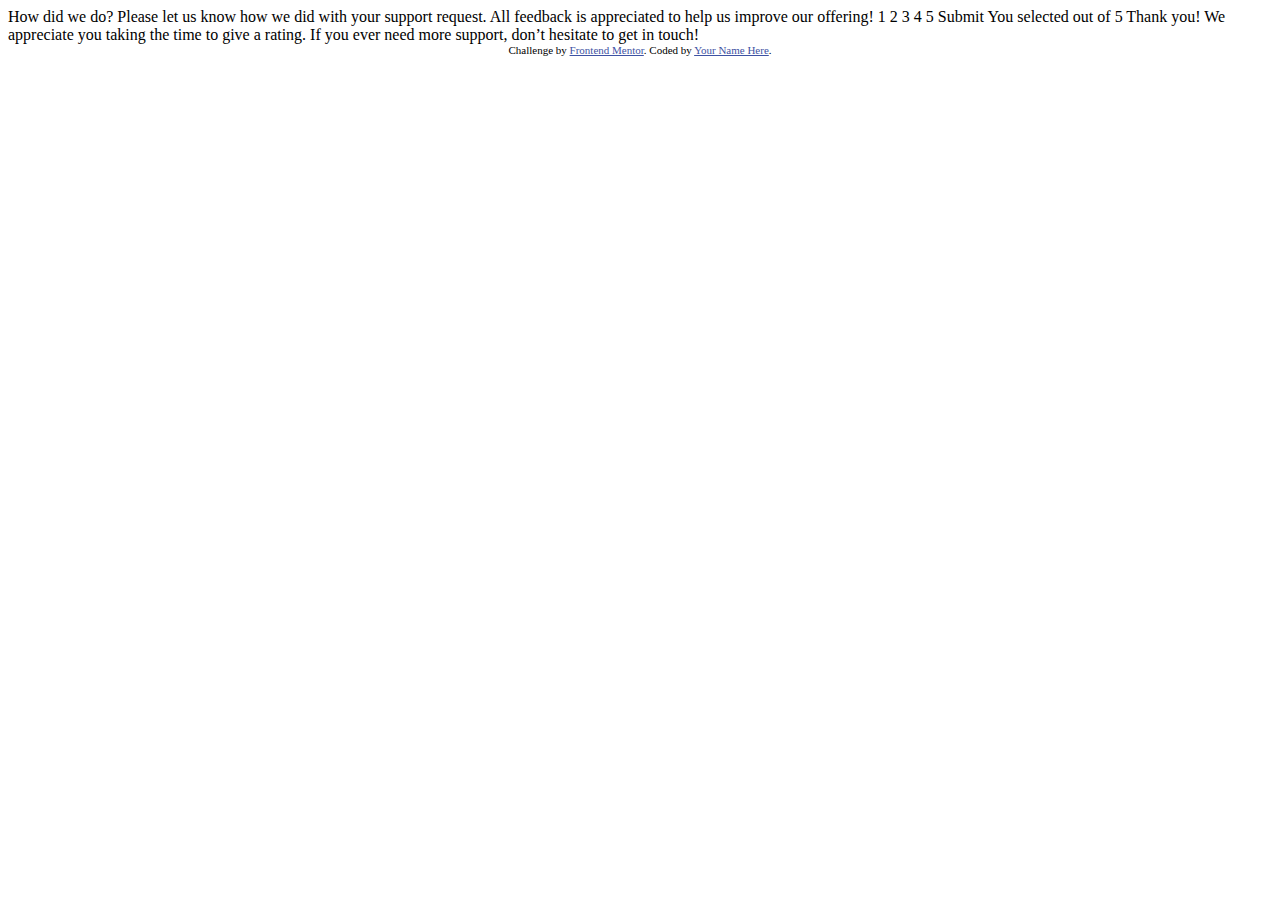
==== Level-1/02-interactive-rating-component/index.html @ 6dd443fe "FEM-Interactive-Rating-Component-Start" ====
<!DOCTYPE html>
<html lang="en">
<head>
  <meta charset="UTF-8">
  <meta name="viewport" content="width=device-width, initial-scale=1.0"> <!-- displays site properly based on user's device -->

  <link rel="icon" type="image/png" sizes="32x32" href="./images/favicon-32x32.png">
  
  <title>Frontend Mentor | Interactive rating component</title>

  <!-- Feel free to remove these styles or customise in your own stylesheet 👍 -->
  <style>
    .attribution { font-size: 11px; text-align: center; }
    .attribution a { color: hsl(228, 45%, 44%); }
  </style>
</head>
<body>

  <!-- Rating state start -->

  How did we do?

  Please let us know how we did with your support request. All feedback is appreciated 
  to help us improve our offering!

  1 2 3 4 5

  Submit

  <!-- Rating state end -->

  <!-- Thank you state start -->

  You selected <!-- Add rating here --> out of 5

  Thank you!

  We appreciate you taking the time to give a rating. If you ever need more support, 
  don’t hesitate to get in touch!

  <!-- Thank you state end -->

  
  <div class="attribution">
    Challenge by <a href="https://www.frontendmentor.io?ref=challenge" target="_blank">Frontend Mentor</a>. 
    Coded by <a href="#">Your Name Here</a>.
  </div>
</body>
</html>
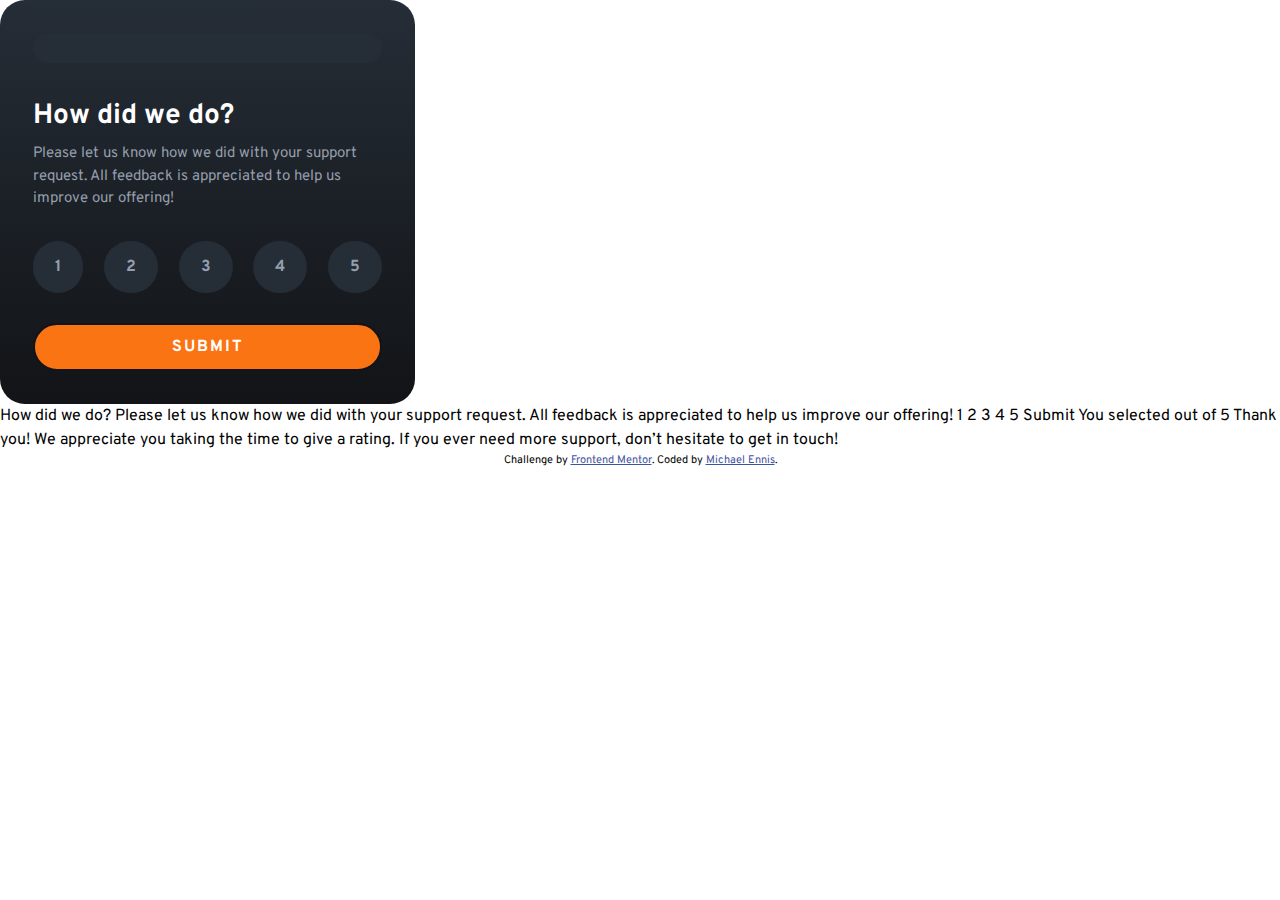
==== commit 01067d7a: "FEM-IRC-Desktop-Mobile-Design" ====
--- a/Level-1/02-interactive-rating-component/index.html
+++ b/Level-1/02-interactive-rating-component/index.html
@@ -5,7 +5,10 @@
   <meta name="viewport" content="width=device-width, initial-scale=1.0"> <!-- displays site properly based on user's device -->
 
   <link rel="icon" type="image/png" sizes="32x32" href="./images/favicon-32x32.png">
-  
+  <link rel="preconnect" href="https://fonts.googleapis.com">
+  <link rel="preconnect" href="https://fonts.gstatic.com" crossorigin>
+  <link href="https://fonts.googleapis.com/css2?family=Overpass:wght@400;700&display=swap" rel="stylesheet">
+  <link rel="stylesheet" href="style.css">
   <title>Frontend Mentor | Interactive rating component</title>
 
   <!-- Feel free to remove these styles or customise in your own stylesheet 👍 -->
@@ -15,6 +18,31 @@
   </style>
 </head>
 <body>
+
+  <main>
+    <div class="container">
+      <div class="icon-star">
+        <img class="icon-star-bg" src="/images/icon-star.svg" alt="">
+      </div>
+      <div class="title">
+        How did we do?
+      </div>
+      <div class="description">
+        <p>Please let us know how we did with your support request. All feedback is appreciated 
+          to help us improve our offering!</p>
+      </div>
+      <div class="rating">
+        <div class="rating-numbers" id="response-1">1</div>
+        <div class="rating-numbers" id="response-2">2</div>
+        <div class="rating-numbers" id="response-3">3</div>
+        <div class="rating-numbers" id="response-4">4</div>
+        <div class="rating-numbers" id="response-5">5</div>
+      </div>
+      <div class="button">
+        <button class="button-submit" id="button-submit">SUBMIT</button>
+      </div>
+    </div>
+  </main>
 
   <!-- Rating state start -->
 
@@ -43,7 +71,7 @@
   
   <div class="attribution">
     Challenge by <a href="https://www.frontendmentor.io?ref=challenge" target="_blank">Frontend Mentor</a>. 
-    Coded by <a href="#">Your Name Here</a>.
+    Coded by <a href="https://github.com/michaelennis89/Front-End-Mentor/tree/main/Level-1/02-interactive-rating-component">Michael Ennis</a>.
   </div>
 </body>
 </html>--- a/Level-1/02-interactive-rating-component/style.css
+++ b/Level-1/02-interactive-rating-component/style.css
@@ -0,0 +1,207 @@
+/* https://piccalil.li/blog/a-modern-css-reset */
+:root {
+  --clr-primary-100: hsl(25, 97%, 53%);
+
+  --clr-neutral-100: hsl(0, 0%, 100%);
+  --clr-neutral-200: hsl(217, 12%, 63%);
+  --clr-neutral-300: hsl(216, 12%, 54%);
+  --clr-neutral-400: hsl(213, 19%, 18%);
+  --clr-neutral-450: hsl(215, 17%, 12%);
+  --clr-neutral-500: hsl(216, 12%, 8%);
+
+  --fw-regular: 400; 
+  --fw-bold: 700; 
+
+  --fs-body: 15px; 
+}
+
+/* Box sizing rules */
+*,
+*::before,
+*::after {
+  box-sizing: border-box;
+}
+
+/* Remove default margin */
+body,
+h1,
+h2,
+h3,
+h4,
+p,
+figure,
+blockquote,
+dl,
+dd {
+  margin: 0;
+}
+
+/* Remove list styles on ul, ol elements with a list role, which suggests default styling will be removed */
+ul[role='list'],
+ol[role='list'] {
+  list-style: none;
+}
+
+/* Set core root defaults */
+html:focus-within {
+  scroll-behavior: smooth;
+}
+
+/* Set core body defaults */
+body {
+  min-height: 100vh;
+  text-rendering: optimizeSpeed;
+  line-height: 1.5;
+}
+
+/* A elements that don't have a class get default styles */
+a:not([class]) {
+  text-decoration-skip-ink: auto;
+}
+
+/* Make images easier to work with */
+img,
+picture {
+  max-width: 100%;
+  display: block;
+}
+
+/* Inherit fonts for inputs and buttons */
+input,
+button,
+textarea,
+select {
+  font: inherit;
+}
+
+/* Remove all animations, transitions and smooth scroll for people that prefer not to see them */
+@media (prefers-reduced-motion: reduce) {
+  html:focus-within {
+    scroll-behavior: auto;
+  }
+
+  *,
+  *::before,
+  *::after {
+    animation-duration: 0.01ms !important;
+    animation-iteration-count: 1 !important;
+    transition-duration: 0.01ms !important;
+    scroll-behavior: auto !important;
+  }
+}
+
+p{
+  font-size: var(--fs-body);
+}
+
+*{
+  font-family: Overpass;
+}
+
+.container {
+  background-image: linear-gradient(var(--clr-neutral-400), var(--clr-neutral-500));
+  width: 415px;
+  border-radius: 25px;
+  padding: 33px;
+}
+
+.icon-star {
+
+}
+
+.icon-star-bg {
+  background-color: var(--clr-neutral-400);
+  padding: 15px 15px;
+  border-radius: 25px;
+}
+
+.title {
+  color: var(--clr-neutral-100);
+  font-size: 28px;
+  font-weight: var(--fw-bold);
+  padding-top: 32px;
+}
+
+.description {
+  color: var(--clr-neutral-200);
+  padding-top: 6px;
+}
+
+.rating{
+  display: flex;
+  flex-direction: row;
+  justify-content: space-between;
+  padding-top: 30px; 
+  padding-bottom: 30px; 
+}
+
+.rating-numbers {
+  background-color: var(--clr-neutral-400);
+  color: var(--clr-neutral-200);
+  font-weight: var(--fw-bold);
+  padding: 14px 22px;
+  border-radius: 40px;
+}
+
+.rating-numbers:hover {
+  cursor: pointer;
+  background-color: var(--clr-primary-100);
+  color: var(--clr-neutral-100);
+}
+
+/*Should set up as attirbute */
+.rating-numbers-selected {
+  background-color: var(--clr-neutral-300);
+  color: var(--clr-neutral-100);
+  font-weight: var(--fw-bold);
+  padding: 14px 22px;
+  border-radius: 40px;
+}
+
+.button-submit {
+  background-color: var(--clr-primary-100);
+  width: 100%;
+  padding: 10px; 
+  border-style: solid;
+  border-color: var(--clr-neutral-500);
+  border-radius: 40px;
+  letter-spacing: 2px;
+  color: var(--clr-neutral-100);
+  font-weight: var(--fw-bold);
+}
+
+.button-submit:hover{
+  cursor: pointer;
+  background-color: var(--clr-neutral-100);
+  color: var(--clr-primary-100);
+}
+
+.button {
+
+}
+
+@media(max-width: 50em){
+  p {
+    font-size: 13px;
+  }
+  .container{
+    width: 325px; 
+  }
+
+  .title {
+    padding-top: 6px;
+    font-size: 24px;
+  }
+  .description{
+    padding-top: 4px;
+    line-height: 22px;
+  }
+  .rating{
+    padding-top: 25px; 
+    padding-bottom: 25px; 
+  }
+
+  .rating-numbers {
+    padding: 8px 16px;
+  }
+}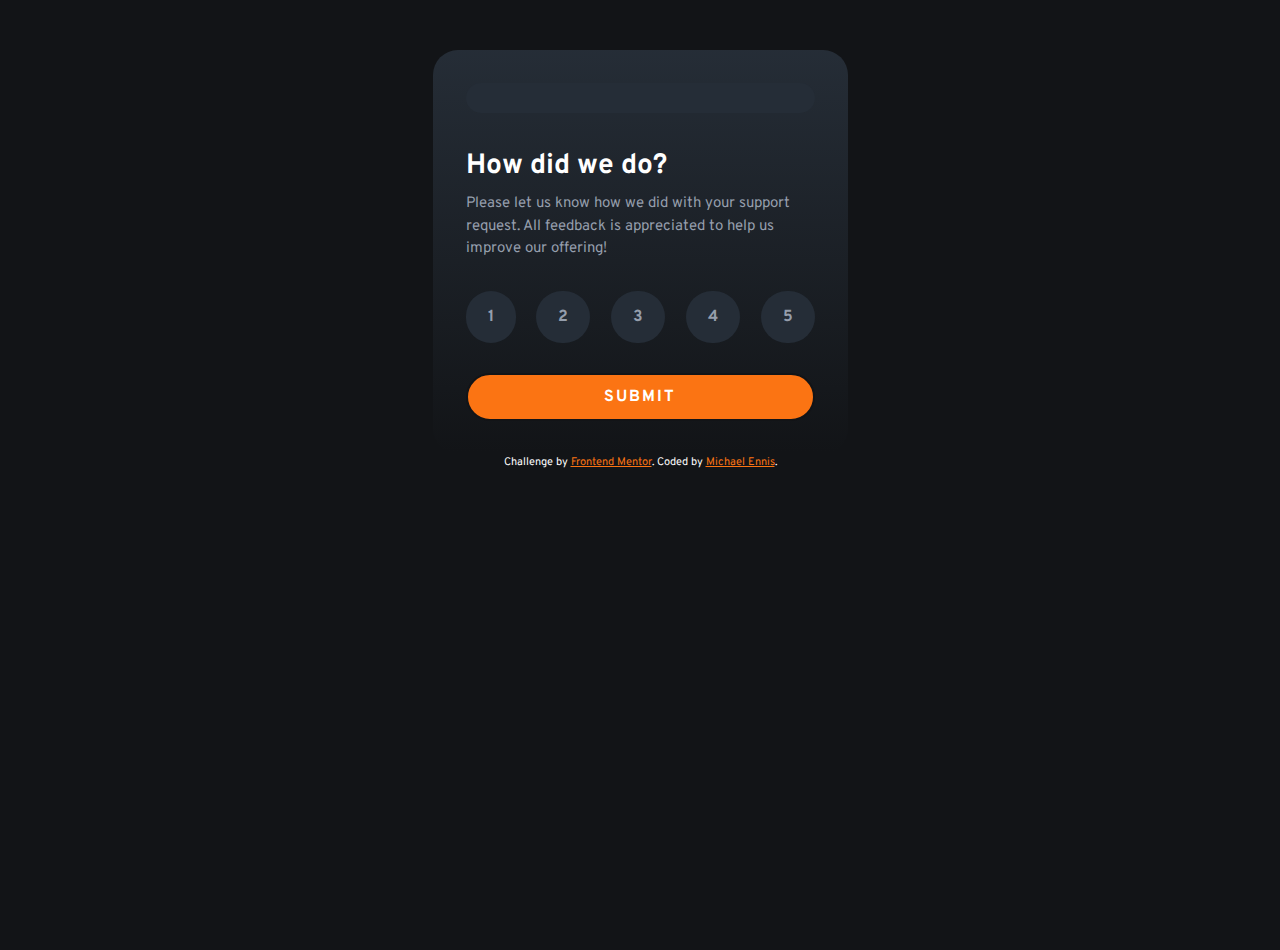
==== commit 7684ce2f: "FEM-IRC-States-and-Logic" ====
--- a/Level-1/02-interactive-rating-component/index.html
+++ b/Level-1/02-interactive-rating-component/index.html
@@ -9,18 +9,13 @@
   <link rel="preconnect" href="https://fonts.gstatic.com" crossorigin>
   <link href="https://fonts.googleapis.com/css2?family=Overpass:wght@400;700&display=swap" rel="stylesheet">
   <link rel="stylesheet" href="style.css">
+  <script src="main.js"></script>
   <title>Frontend Mentor | Interactive rating component</title>
-
-  <!-- Feel free to remove these styles or customise in your own stylesheet 👍 -->
-  <style>
-    .attribution { font-size: 11px; text-align: center; }
-    .attribution a { color: hsl(228, 45%, 44%); }
-  </style>
 </head>
 <body>
 
   <main>
-    <div class="container">
+    <div class="container primary-state">
       <div class="icon-star">
         <img class="icon-star-bg" src="/images/icon-star.svg" alt="">
       </div>
@@ -42,33 +37,16 @@
         <button class="button-submit" id="button-submit">SUBMIT</button>
       </div>
     </div>
+    <div class="container secondary-state center-items">
+      <div class="illustration-thank-you"><img src="images/illustration-thank-you.svg" alt=""></div>
+      <div class="rating-text">You selected <span id="user-rating"></span> out of 5</div>
+      <div class="title">Thank you!</div>
+      <div class="description center-text">  
+        <p class="descritption-font-secondary-state">We appreciate you taking the time to give a rating. If you ever need more support, 
+        don’t hesitate to get in touch!</p>
+      </div>
+    </div>
   </main>
-
-  <!-- Rating state start -->
-
-  How did we do?
-
-  Please let us know how we did with your support request. All feedback is appreciated 
-  to help us improve our offering!
-
-  1 2 3 4 5
-
-  Submit
-
-  <!-- Rating state end -->
-
-  <!-- Thank you state start -->
-
-  You selected <!-- Add rating here --> out of 5
-
-  Thank you!
-
-  We appreciate you taking the time to give a rating. If you ever need more support, 
-  don’t hesitate to get in touch!
-
-  <!-- Thank you state end -->
-
-  
   <div class="attribution">
     Challenge by <a href="https://www.frontendmentor.io?ref=challenge" target="_blank">Frontend Mentor</a>. 
     Coded by <a href="https://github.com/michaelennis89/Front-End-Mentor/tree/main/Level-1/02-interactive-rating-component">Michael Ennis</a>.
--- a/Level-1/02-interactive-rating-component/style.css
+++ b/Level-1/02-interactive-rating-component/style.css
@@ -98,15 +98,17 @@
   font-family: Overpass;
 }
 
+html { 
+  background-color: var(--clr-neutral-500);
+}
+
 .container {
   background-image: linear-gradient(var(--clr-neutral-400), var(--clr-neutral-500));
   width: 415px;
   border-radius: 25px;
   padding: 33px;
-}
-
-.icon-star {
-
+  margin: auto; 
+  margin-top: 50px; 
 }
 
 .icon-star-bg {
@@ -135,9 +137,17 @@
   padding-bottom: 30px; 
 }
 
-.rating-numbers {
+.rating-numbers{
   background-color: var(--clr-neutral-400);
   color: var(--clr-neutral-200);
+  font-weight: var(--fw-bold);
+  padding: 14px 22px;
+  border-radius: 40px;
+}
+
+.rating-numbers[selected="true"] {
+  background-color: var(--clr-neutral-300);
+  color: var(--clr-neutral-100);
   font-weight: var(--fw-bold);
   padding: 14px 22px;
   border-radius: 40px;
@@ -147,15 +157,6 @@
   cursor: pointer;
   background-color: var(--clr-primary-100);
   color: var(--clr-neutral-100);
-}
-
-/*Should set up as attirbute */
-.rating-numbers-selected {
-  background-color: var(--clr-neutral-300);
-  color: var(--clr-neutral-100);
-  font-weight: var(--fw-bold);
-  padding: 14px 22px;
-  border-radius: 40px;
 }
 
 .button-submit {
@@ -176,8 +177,37 @@
   color: var(--clr-primary-100);
 }
 
-.button {
-
+.primary-state[display="false"] {
+  display: none;
+} 
+
+.secondary-state[display="false"] {
+  display: none; 
+}
+
+.secondary-state {
+  display: flex;
+  justify-content: center;
+  align-items: center;
+  flex-direction: column;
+  padding: 45px;
+}
+
+.center-text {
+  text-align: center;
+}
+
+.rating-text{
+  color: var(--clr-primary-100);
+  background-color: var(--clr-neutral-400);
+  padding: 4px 15px 4px 15px; 
+  border-radius: 30px;
+  margin-top: 45px;
+  margin-bottom: -10px; 
+}
+ 
+.descritption-font-secondary-state{
+  font-size: 14.5px;
 }
 
 @media(max-width: 50em){
@@ -204,4 +234,54 @@
   .rating-numbers {
     padding: 8px 16px;
   }
+
+  .rating-numbers[selected="true"] {
+    background-color: var(--clr-neutral-300);
+    color: var(--clr-neutral-100);
+    font-weight: var(--fw-bold);
+    padding: 8px 16px;
+  }
+
+  .rating-numbers:hover {
+    cursor: pointer;
+    background-color: var(--clr-primary-100);
+    color: var(--clr-neutral-100);
+  }
+
+  .secondary-state {
+    padding: 35px;
+  }
+
+  .illustration-thank-you {
+    width: 60%;
+  }
+  
+  .center-text {
+    text-align: center;
+  }
+  
+  .rating-text{
+    color: var(--clr-primary-100);
+    background-color: var(--clr-neutral-400);
+    padding: 4px 15px 4px 15px; 
+    border-radius: 30px;
+    margin-top: 25px;
+    margin-bottom: 15px; 
+  }
+   
+  .descritption-font-secondary-state{
+    font-size: 13px;
+    margin-top: 5px;
+  }
+
+}
+
+.attribution { 
+  color: var(--clr-neutral-100); 
+  font-size: 11px; 
+  text-align: center; 
+}
+
+.attribution a { 
+  color: var(--clr-primary-100); 
 }